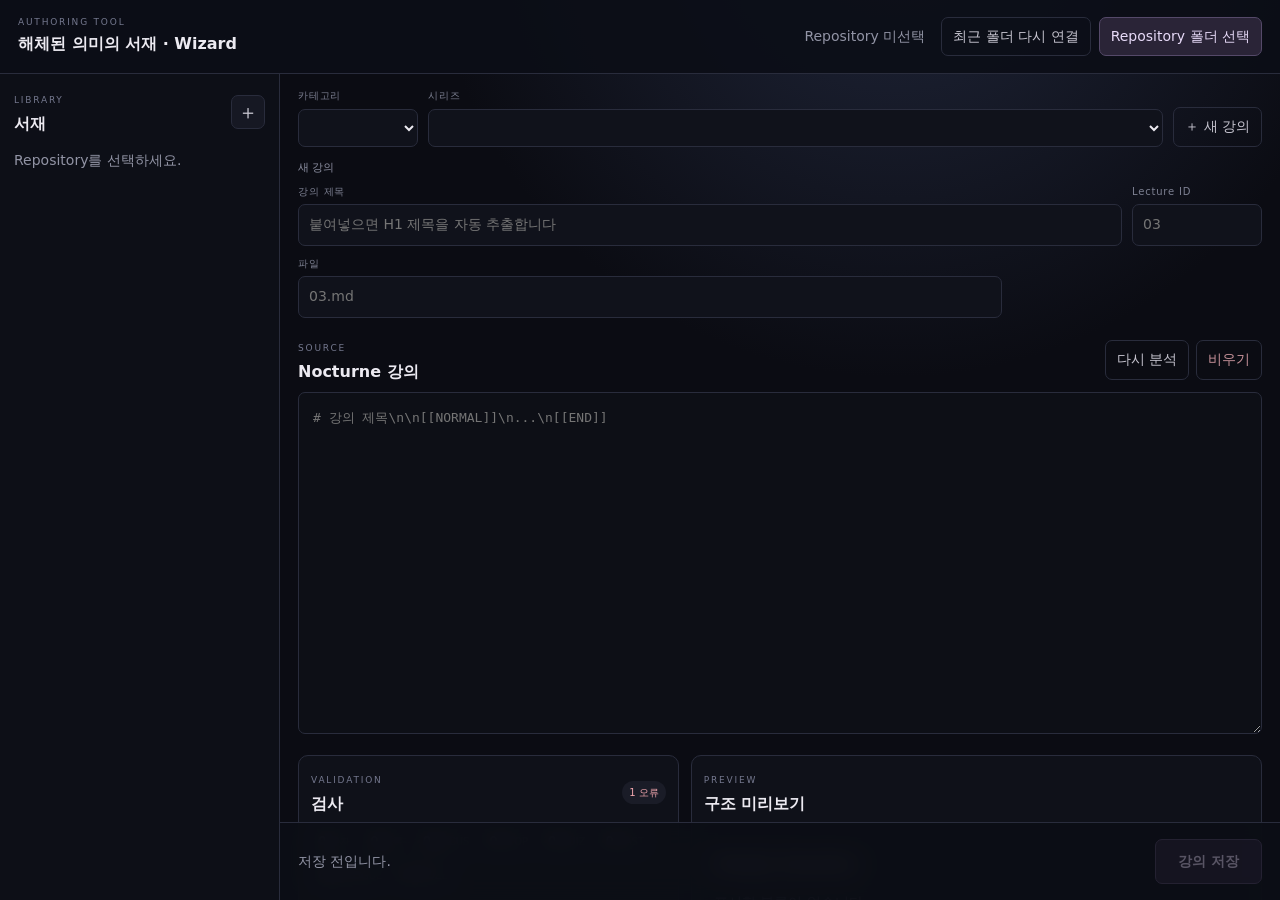
==== tools/wizard/index.html @ 22ca167f "big redesign" ====
<!doctype html>
<html lang="ko">
<head>
  <meta charset="utf-8">
  <meta name="viewport" content="width=device-width,initial-scale=1">
  <title>해체된 의미의 서재 · Authoring Wizard</title>
  <link rel="stylesheet" href="wizard.css">
</head>
<body>
  <header class="topbar">
    <div>
      <div class="eyebrow">AUTHORING TOOL</div>
      <h1>해체된 의미의 서재 · Wizard</h1>
    </div>
    <div class="repo-strip">
      <span id="repoState" class="repo-state">Repository 미선택</span>
      <button id="reconnectBtn" class="ghost">최근 폴더 다시 연결</button>
      <button id="chooseRepoBtn" class="primary">Repository 폴더 선택</button>
    </div>
  </header>

  <main class="workspace">
    <aside class="sidebar">
      <div class="side-head">
        <div><span class="eyebrow">LIBRARY</span><h2>서재</h2></div>
        <button id="newSeriesBtn" class="icon-btn" title="새 시리즈">＋</button>
      </div>
      <div id="libraryTree" class="library-tree"><p class="muted">Repository를 선택하세요.</p></div>
    </aside>

    <section class="editor">
      <div class="editor-toolbar">
        <div class="field compact"><label>카테고리</label><select id="categorySelect"></select></div>
        <div class="field series-field"><label>시리즈</label><select id="seriesSelect"></select></div>
        <button id="newLectureBtn" class="ghost">＋ 새 강의</button>
      </div>

      <div id="modeBanner" class="mode-banner">새 강의</div>

      <div class="meta-grid">
        <div class="field wide"><label>강의 제목</label><input id="lectureTitle" placeholder="붙여넣으면 H1 제목을 자동 추출합니다"></div>
        <div class="field"><label>Lecture ID</label><input id="lectureId" placeholder="03"></div>
        <div class="field"><label>파일</label><input id="lectureFile" placeholder="03.md"></div>
      </div>

      <div class="paste-head">
        <div><span class="eyebrow">SOURCE</span><h2>Nocturne 강의</h2></div>
        <div class="source-actions"><button id="analyzeBtn" class="ghost">다시 분석</button><button id="clearBtn" class="ghost danger">비우기</button></div>
      </div>
      <textarea id="sourceInput" spellcheck="false" placeholder="# 강의 제목\n\n[[NORMAL]]\n...\n[[END]]"></textarea>

      <section id="speakerPanel" class="speaker-panel hidden">
        <div class="section-head"><div><span class="eyebrow">DIALOGUE</span><h2>화자 프로필</h2></div><span class="muted">시리즈 공통 metadata에 저장</span></div>
        <div id="speakerList" class="speaker-list"></div>
      </section>

      <div class="bottom-grid">
        <section class="validation-panel">
          <div class="section-head"><div><span class="eyebrow">VALIDATION</span><h2>검사</h2></div><span id="validationSummary" class="status-pill">대기</span></div>
          <div id="stats" class="stats"></div>
          <div id="issues" class="issues"><p class="muted">강의를 붙여넣으면 검사합니다.</p></div>
        </section>
        <section class="preview-panel">
          <div class="section-head"><div><span class="eyebrow">PREVIEW</span><h2>구조 미리보기</h2></div></div>
          <div id="preview" class="preview"><p class="muted">미리보기 없음</p></div>
        </section>
      </div>

      <footer class="savebar">
        <div id="saveMessage" class="save-message">저장 전입니다.</div>
        <button id="saveBtn" class="primary large" disabled>강의 저장</button>
      </footer>
    </section>
  </main>

  <dialog id="seriesDialog">
    <form method="dialog" id="seriesForm" class="dialog-form">
      <div class="section-head"><div><span class="eyebrow">NEW SERIES</span><h2>새 시리즈</h2></div><button value="cancel" class="icon-btn">×</button></div>
      <div class="field"><label>카테고리</label><select id="newSeriesCategory"></select></div>
      <div class="field"><label>Series ID</label><input id="newSeriesId" placeholder="topology-theology" required></div>
      <div class="field"><label>제목</label><input id="newSeriesTitle" required></div>
      <div class="field"><label>설명</label><textarea id="newSeriesDescription" rows="3"></textarea></div>
      <div class="field"><label>종류</label><select id="newSeriesKind"><option value="lecture">강의</option><option value="diary">유성 기록</option><option value="journal">궤도 문헌실</option></select></div>
      <div class="dialog-actions"><button value="cancel" class="ghost">취소</button><button id="createSeriesBtn" value="default" class="primary">생성</button></div>
    </form>
  </dialog>

  <script src="../../core.js"></script>
  <script src="repository.js"></script>
  <script src="validator.js"></script>
  <script src="preview.js"></script>
  <script src="wizard.js"></script>
</body>
</html>
---- tools/wizard/wizard.css ----
:root{color-scheme:dark;--bg:#0b0c13;--panel:#11131d;--panel2:#161824;--line:#292c3c;--text:#eceaf1;--muted:#9294a5;--accent:#b8a3d8;--good:#8fc7a8;--warn:#d7b979;--bad:#d98791}*{box-sizing:border-box}body{margin:0;background:radial-gradient(circle at 70% -10%,#20263a 0,transparent 35%),var(--bg);color:var(--text);font:14px/1.55 system-ui,-apple-system,BlinkMacSystemFont,"Noto Sans KR","Segoe UI",sans-serif}.topbar{height:74px;padding:12px 18px;border-bottom:1px solid var(--line);display:flex;align-items:center;justify-content:space-between;background:#0c0e16e8;position:sticky;top:0;z-index:5}.topbar h1,.side-head h2,.paste-head h2,.section-head h2{font-size:16px;margin:2px 0 0}.eyebrow{font-size:9px;letter-spacing:.2em;color:#74788e}.repo-strip{display:flex;gap:8px;align-items:center}.repo-state{color:var(--muted);margin-right:8px}.workspace{height:calc(100vh - 74px);display:grid;grid-template-columns:280px minmax(0,1fr)}.sidebar{border-right:1px solid var(--line);background:#0d0f17;padding:14px;overflow:auto}.side-head,.paste-head,.section-head{display:flex;align-items:center;justify-content:space-between;gap:12px}.library-tree{margin-top:14px}.tree-category{margin:4px 0 12px}.tree-category>button,.tree-series>button,.tree-lectures button{width:100%;border:0;background:none;color:inherit;text-align:left;cursor:pointer}.tree-category>button{display:flex;justify-content:space-between;padding:8px 6px;color:#c8c6d4;font-weight:700}.tree-category small{color:#65697c}.tree-series>button{padding:7px 10px;color:#a9a6b7}.tree-lectures{margin-left:10px;border-left:1px solid #242737}.tree-lectures button{display:grid;grid-template-columns:32px 1fr;gap:5px;padding:6px 8px;color:#777b8e;font-size:12px}.tree-lectures button:hover,.tree-series>button:hover,.tree-category>button:hover{color:#fff;background:#171925;border-radius:6px}.editor{padding:14px 18px 110px;overflow:auto}.editor-toolbar{display:flex;gap:10px;align-items:end}.field{display:flex;flex-direction:column;gap:5px;min-width:120px}.field.wide{grid-column:span 2}.field.series-field{flex:1}.field label{font-size:10px;letter-spacing:.08em;color:#7d8092}.field input,.field select,.field textarea,select,input,textarea{background:#10121b;border:1px solid var(--line);border-radius:7px;color:var(--text);padding:9px 10px;font:inherit;outline:none}.field input:focus,.field select:focus,textarea:focus{border-color:#605775;box-shadow:0 0 0 2px #5d4f7528}.mode-banner{margin:12px 0 8px;color:#8f92a4;font-size:11px}.mode-banner[data-mode=edit]{color:var(--warn)}.mode-banner[data-mode=saved]{color:var(--good)}.meta-grid{display:grid;grid-template-columns:minmax(0,1fr) 110px 130px;gap:10px}.paste-head{margin:18px 0 8px}.source-actions{display:flex;gap:7px}#sourceInput{width:100%;height:38vh;min-height:270px;resize:vertical;font:13px/1.7 ui-monospace,SFMono-Regular,Consolas,monospace;padding:14px;background:#0d0f16}.speaker-panel,.validation-panel,.preview-panel{margin-top:14px;border:1px solid var(--line);background:#0f1119;border-radius:10px;padding:12px}.hidden{display:none!important}.speaker-list{display:grid;gap:8px;margin-top:10px}.speaker-row{display:grid;grid-template-columns:48px minmax(180px,1fr) minmax(200px,1fr);gap:10px;align-items:end;background:#141620;border-radius:8px;padding:9px}.speaker-badge{width:40px;height:40px;border-radius:50%;display:grid;place-items:center;background:#292538;color:#d9c9f0;font-weight:700}.speaker-thumb{display:flex;gap:8px;align-items:center;color:#85899b;overflow:hidden}.speaker-thumb span{white-space:nowrap;overflow:hidden;text-overflow:ellipsis;flex:1}.bottom-grid{display:grid;grid-template-columns:minmax(360px,.8fr) minmax(420px,1.2fr);gap:12px}.stats{display:flex;flex-wrap:wrap;gap:6px;margin:10px 0}.stats span{display:flex;gap:4px;align-items:baseline;padding:5px 7px;border-radius:6px;background:#181a25;color:#787c8e;font-size:10px}.stats b{font-size:12px;color:#d5d2dc}.issues{display:grid;gap:5px;max-height:240px;overflow:auto}.issue{display:grid;grid-template-columns:68px 1fr;gap:8px;padding:7px 8px;border-radius:6px;background:#151721}.issue b{font-size:10px;letter-spacing:.08em}.issue.error b{color:var(--bad)}.issue.warning b{color:var(--warn)}.issue.ok b{color:var(--good)}.preview{height:300px;overflow:auto;padding:10px;background:#0b0d14;border-radius:7px;margin-top:8px}.preview h2{font-size:18px}.pv-block,.pv-interaction,.pv-dialogue{padding:9px 10px;margin:7px 0;border-left:2px solid #45495e;background:#11141d;border-radius:4px}.pv-block small,.pv-interaction small,.pv-dialogue small{display:block;color:#73778b;font-size:9px;letter-spacing:.12em;margin-bottom:5px}.pv-focus{border-color:#9c83c6;background:#171422}.pv-stop{border-color:#7380b0;background:#121621}.pv-fast{opacity:.75}.pv-side{border-style:dashed}.pv-interaction{border-color:#74648e}.pv-dialogue{border-color:#55788d}.pv-dialogue div{padding:3px 0}.pv-cloze{padding:1px 5px;background:#2b2834;color:#aca8b6;border-radius:4px}.savebar{position:fixed;left:280px;right:0;bottom:0;height:78px;background:#0c0e16ee;backdrop-filter:blur(12px);border-top:1px solid var(--line);display:flex;align-items:center;justify-content:space-between;padding:12px 18px;z-index:4}.save-message{color:var(--muted)}.save-message[data-tone=error]{color:var(--bad)}.save-message[data-tone=ok]{color:var(--good)}button{border:1px solid var(--line);background:#161823;color:#c6c4cf;border-radius:7px;padding:8px 11px;cursor:pointer;font:inherit}button:hover{border-color:#4a4d61;color:#fff}.primary{background:#2a2437;border-color:#554969;color:#e7daf8}.primary.large{padding:11px 22px;font-weight:700}.primary:disabled{opacity:.35;cursor:not-allowed}.ghost{background:transparent}.danger{color:#c9939b}.icon-btn{width:34px;height:34px;padding:0;display:grid;place-items:center;font-size:20px}.status-pill{font-size:10px;padding:4px 7px;background:#1a1c27;border-radius:999px;color:#a4a6b4}.status-pill[data-tone=error]{color:#f0a5ad}.status-pill[data-tone=warning]{color:#e0c888}.status-pill[data-tone=ok]{color:#9ed4b3}.muted,.empty{color:var(--muted)}dialog{border:1px solid #343748;background:#10121a;color:var(--text);border-radius:12px;padding:0;width:min(520px,90vw);box-shadow:0 24px 80px #0008}dialog::backdrop{background:#05060bbd;backdrop-filter:blur(3px)}.dialog-form{padding:16px;display:grid;gap:12px}.dialog-actions{display:flex;justify-content:flex-end;gap:8px;margin-top:5px}@media(max-width:900px){.workspace{grid-template-columns:1fr;height:auto}.sidebar{display:none}.editor{overflow:visible}.bottom-grid{grid-template-columns:1fr}.savebar{left:0}.meta-grid{grid-template-columns:1fr}.field.wide{grid-column:auto}.topbar{height:auto;align-items:flex-start;gap:10px;flex-direction:column}.workspace{min-height:calc(100vh - 100px)}.repo-strip{flex-wrap:wrap}}
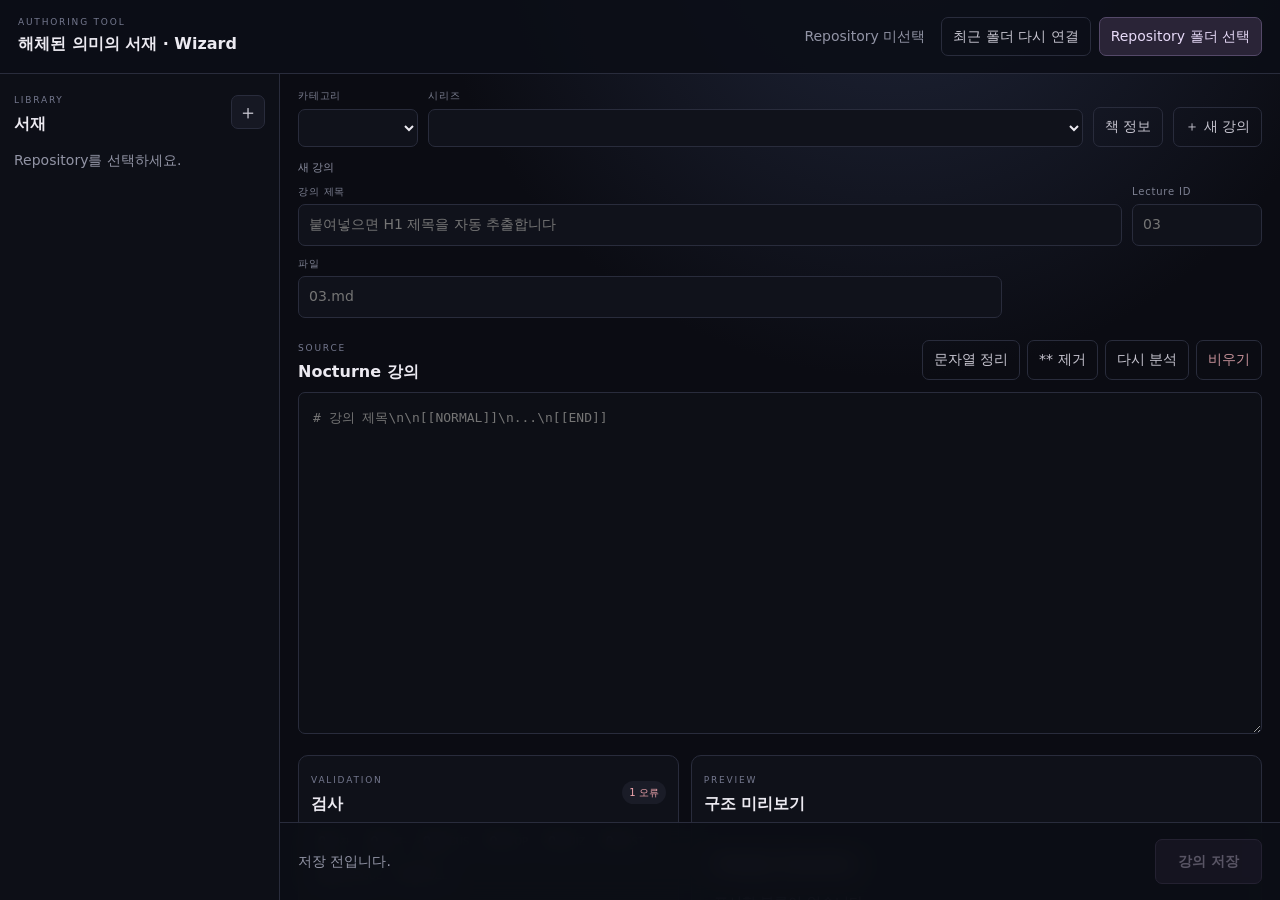
==== commit 228b0475: "Final polish" ====
--- a/tools/wizard/index.html
+++ b/tools/wizard/index.html
@@ -32,7 +32,7 @@
       <div class="editor-toolbar">
         <div class="field compact"><label>카테고리</label><select id="categorySelect"></select></div>
         <div class="field series-field"><label>시리즈</label><select id="seriesSelect"></select></div>
-        <button id="newLectureBtn" class="ghost">＋ 새 강의</button>
+        <button id="editSeriesBtn" class="ghost">책 정보</button><button id="newLectureBtn" class="ghost">＋ 새 강의</button>
       </div>
 
       <div id="modeBanner" class="mode-banner">새 강의</div>
@@ -45,7 +45,7 @@
 
       <div class="paste-head">
         <div><span class="eyebrow">SOURCE</span><h2>Nocturne 강의</h2></div>
-        <div class="source-actions"><button id="analyzeBtn" class="ghost">다시 분석</button><button id="clearBtn" class="ghost danger">비우기</button></div>
+        <div class="source-actions"><button id="replaceToolBtn" class="ghost">문자열 정리</button><button id="stripBoldBtn" class="ghost">** 제거</button><button id="analyzeBtn" class="ghost">다시 분석</button><button id="clearBtn" class="ghost danger">비우기</button></div>
       </div>
       <textarea id="sourceInput" spellcheck="false" placeholder="# 강의 제목\n\n[[NORMAL]]\n...\n[[END]]"></textarea>
 
@@ -85,10 +85,35 @@
     </form>
   </dialog>
 
-  <script src="../../core.js"></script>
+
+  <dialog id="seriesEditDialog">
+    <form method="dialog" id="seriesEditForm" class="dialog-form">
+      <div class="section-head"><div><span class="eyebrow">BOOK METADATA</span><h2>책 정보</h2></div><button value="cancel" class="icon-btn">×</button></div>
+      <div class="field"><label>제목</label><input id="editSeriesTitle" required></div>
+      <div class="field"><label>짧은 설명</label><textarea id="editSeriesDescription" rows="3"></textarea></div>
+      <div class="field"><label>프롤로그 <span id="prologueCount" class="muted">0 / 500</span></label><textarea id="editSeriesPrologue" rows="7" maxlength="500" placeholder="선택 사항 · 500자 이하"></textarea></div>
+      <div class="cover-editor">
+        <div id="coverPreview" class="cover-preview"><span>표지 없음</span></div>
+        <div class="cover-actions"><div id="coverPath" class="muted">이미지 없음 · 제목형 표지를 사용합니다.</div><button id="pickCoverBtn" type="button" class="ghost">표지 이미지 선택</button><button id="clearCoverBtn" type="button" class="ghost danger">표지 제거</button></div>
+      </div>
+      <div class="dialog-actions"><button value="cancel" class="ghost">취소</button><button id="saveSeriesMetaBtn" value="default" class="primary">책 정보 저장</button></div>
+    </form>
+  </dialog>
+
+  <script src="../../web/core.js"></script>
   <script src="repository.js"></script>
   <script src="validator.js"></script>
   <script src="preview.js"></script>
   <script src="wizard.js"></script>
+
+  <dialog id="replaceDialog">
+    <form method="dialog" class="dialog-form" id="replaceForm">
+      <div><span class="eyebrow">TEXT CLEANUP</span><h2>문자열 일괄 바꾸기</h2></div>
+      <label class="field"><span>찾을 문자열</span><input id="replaceFind" autocomplete="off" placeholder="예: **"></label>
+      <label class="field"><span>바꿀 문자열</span><input id="replaceWith" autocomplete="off" placeholder="비워두면 삭제"></label>
+      <div id="replaceCount" class="muted">0개 발견</div>
+      <div class="dialog-actions"><button value="cancel" class="ghost">취소</button><button id="replaceAllBtn" type="button" class="primary">모두 바꾸기</button></div>
+    </form>
+  </dialog>
 </body>
 </html>
--- a/tools/wizard/wizard.css
+++ b/tools/wizard/wizard.css
@@ -1 +1,3 @@
 :root{color-scheme:dark;--bg:#0b0c13;--panel:#11131d;--panel2:#161824;--line:#292c3c;--text:#eceaf1;--muted:#9294a5;--accent:#b8a3d8;--good:#8fc7a8;--warn:#d7b979;--bad:#d98791}*{box-sizing:border-box}body{margin:0;background:radial-gradient(circle at 70% -10%,#20263a 0,transparent 35%),var(--bg);color:var(--text);font:14px/1.55 system-ui,-apple-system,BlinkMacSystemFont,"Noto Sans KR","Segoe UI",sans-serif}.topbar{height:74px;padding:12px 18px;border-bottom:1px solid var(--line);display:flex;align-items:center;justify-content:space-between;background:#0c0e16e8;position:sticky;top:0;z-index:5}.topbar h1,.side-head h2,.paste-head h2,.section-head h2{font-size:16px;margin:2px 0 0}.eyebrow{font-size:9px;letter-spacing:.2em;color:#74788e}.repo-strip{display:flex;gap:8px;align-items:center}.repo-state{color:var(--muted);margin-right:8px}.workspace{height:calc(100vh - 74px);display:grid;grid-template-columns:280px minmax(0,1fr)}.sidebar{border-right:1px solid var(--line);background:#0d0f17;padding:14px;overflow:auto}.side-head,.paste-head,.section-head{display:flex;align-items:center;justify-content:space-between;gap:12px}.library-tree{margin-top:14px}.tree-category{margin:4px 0 12px}.tree-category>button,.tree-series>button,.tree-lectures button{width:100%;border:0;background:none;color:inherit;text-align:left;cursor:pointer}.tree-category>button{display:flex;justify-content:space-between;padding:8px 6px;color:#c8c6d4;font-weight:700}.tree-category small{color:#65697c}.tree-series>button{padding:7px 10px;color:#a9a6b7}.tree-lectures{margin-left:10px;border-left:1px solid #242737}.tree-lectures button{display:grid;grid-template-columns:32px 1fr;gap:5px;padding:6px 8px;color:#777b8e;font-size:12px}.tree-lectures button:hover,.tree-series>button:hover,.tree-category>button:hover{color:#fff;background:#171925;border-radius:6px}.editor{padding:14px 18px 110px;overflow:auto}.editor-toolbar{display:flex;gap:10px;align-items:end}.field{display:flex;flex-direction:column;gap:5px;min-width:120px}.field.wide{grid-column:span 2}.field.series-field{flex:1}.field label{font-size:10px;letter-spacing:.08em;color:#7d8092}.field input,.field select,.field textarea,select,input,textarea{background:#10121b;border:1px solid var(--line);border-radius:7px;color:var(--text);padding:9px 10px;font:inherit;outline:none}.field input:focus,.field select:focus,textarea:focus{border-color:#605775;box-shadow:0 0 0 2px #5d4f7528}.mode-banner{margin:12px 0 8px;color:#8f92a4;font-size:11px}.mode-banner[data-mode=edit]{color:var(--warn)}.mode-banner[data-mode=saved]{color:var(--good)}.meta-grid{display:grid;grid-template-columns:minmax(0,1fr) 110px 130px;gap:10px}.paste-head{margin:18px 0 8px}.source-actions{display:flex;gap:7px}#sourceInput{width:100%;height:38vh;min-height:270px;resize:vertical;font:13px/1.7 ui-monospace,SFMono-Regular,Consolas,monospace;padding:14px;background:#0d0f16}.speaker-panel,.validation-panel,.preview-panel{margin-top:14px;border:1px solid var(--line);background:#0f1119;border-radius:10px;padding:12px}.hidden{display:none!important}.speaker-list{display:grid;gap:8px;margin-top:10px}.speaker-row{display:grid;grid-template-columns:48px minmax(180px,1fr) minmax(200px,1fr);gap:10px;align-items:end;background:#141620;border-radius:8px;padding:9px}.speaker-badge{width:40px;height:40px;border-radius:50%;display:grid;place-items:center;background:#292538;color:#d9c9f0;font-weight:700}.speaker-thumb{display:flex;gap:8px;align-items:center;color:#85899b;overflow:hidden}.speaker-thumb span{white-space:nowrap;overflow:hidden;text-overflow:ellipsis;flex:1}.bottom-grid{display:grid;grid-template-columns:minmax(360px,.8fr) minmax(420px,1.2fr);gap:12px}.stats{display:flex;flex-wrap:wrap;gap:6px;margin:10px 0}.stats span{display:flex;gap:4px;align-items:baseline;padding:5px 7px;border-radius:6px;background:#181a25;color:#787c8e;font-size:10px}.stats b{font-size:12px;color:#d5d2dc}.issues{display:grid;gap:5px;max-height:240px;overflow:auto}.issue{display:grid;grid-template-columns:68px 1fr;gap:8px;padding:7px 8px;border-radius:6px;background:#151721}.issue b{font-size:10px;letter-spacing:.08em}.issue.error b{color:var(--bad)}.issue.warning b{color:var(--warn)}.issue.ok b{color:var(--good)}.preview{height:300px;overflow:auto;padding:10px;background:#0b0d14;border-radius:7px;margin-top:8px}.preview h2{font-size:18px}.pv-block,.pv-interaction,.pv-dialogue{padding:9px 10px;margin:7px 0;border-left:2px solid #45495e;background:#11141d;border-radius:4px}.pv-block small,.pv-interaction small,.pv-dialogue small{display:block;color:#73778b;font-size:9px;letter-spacing:.12em;margin-bottom:5px}.pv-focus{border-color:#9c83c6;background:#171422}.pv-stop{border-color:#7380b0;background:#121621}.pv-fast{opacity:.75}.pv-side{border-style:dashed}.pv-interaction{border-color:#74648e}.pv-dialogue{border-color:#55788d}.pv-dialogue div{padding:3px 0}.pv-cloze{padding:1px 5px;background:#2b2834;color:#aca8b6;border-radius:4px}.savebar{position:fixed;left:280px;right:0;bottom:0;height:78px;background:#0c0e16ee;backdrop-filter:blur(12px);border-top:1px solid var(--line);display:flex;align-items:center;justify-content:space-between;padding:12px 18px;z-index:4}.save-message{color:var(--muted)}.save-message[data-tone=error]{color:var(--bad)}.save-message[data-tone=ok]{color:var(--good)}button{border:1px solid var(--line);background:#161823;color:#c6c4cf;border-radius:7px;padding:8px 11px;cursor:pointer;font:inherit}button:hover{border-color:#4a4d61;color:#fff}.primary{background:#2a2437;border-color:#554969;color:#e7daf8}.primary.large{padding:11px 22px;font-weight:700}.primary:disabled{opacity:.35;cursor:not-allowed}.ghost{background:transparent}.danger{color:#c9939b}.icon-btn{width:34px;height:34px;padding:0;display:grid;place-items:center;font-size:20px}.status-pill{font-size:10px;padding:4px 7px;background:#1a1c27;border-radius:999px;color:#a4a6b4}.status-pill[data-tone=error]{color:#f0a5ad}.status-pill[data-tone=warning]{color:#e0c888}.status-pill[data-tone=ok]{color:#9ed4b3}.muted,.empty{color:var(--muted)}dialog{border:1px solid #343748;background:#10121a;color:var(--text);border-radius:12px;padding:0;width:min(520px,90vw);box-shadow:0 24px 80px #0008}dialog::backdrop{background:#05060bbd;backdrop-filter:blur(3px)}.dialog-form{padding:16px;display:grid;gap:12px}.dialog-actions{display:flex;justify-content:flex-end;gap:8px;margin-top:5px}@media(max-width:900px){.workspace{grid-template-columns:1fr;height:auto}.sidebar{display:none}.editor{overflow:visible}.bottom-grid{grid-template-columns:1fr}.savebar{left:0}.meta-grid{grid-template-columns:1fr}.field.wide{grid-column:auto}.topbar{height:auto;align-items:flex-start;gap:10px;flex-direction:column}.workspace{min-height:calc(100vh - 100px)}.repo-strip{flex-wrap:wrap}}
+\n.cover-editor{display:grid;grid-template-columns:110px 1fr;gap:14px;align-items:center}.cover-preview{width:110px;aspect-ratio:2/3;border:1px solid var(--line);border-radius:6px;overflow:hidden;background:linear-gradient(155deg,#202638,#10131d);display:grid;place-items:center}.cover-preview img{width:100%;height:100%;object-fit:cover}.cover-existing{height:100%;padding:10px;display:flex;flex-direction:column;justify-content:space-between}.cover-existing strong{font-size:12px;line-height:1.3}.cover-existing small{font-size:8px;color:var(--muted);word-break:break-all}.cover-actions{display:grid;gap:8px;justify-items:start}.cover-actions button{min-width:140px}\n
+.source-actions{flex-wrap:wrap;justify-content:flex-end}.tree-category>.tree-toggle{display:grid;grid-template-columns:18px 1fr auto;align-items:center;gap:4px}.tree-chevron{color:#676b80;font-size:11px}.tree-series>button{display:grid;grid-template-columns:18px 1fr;align-items:center;gap:2px}.tree-category:not(.open){margin-bottom:4px}#replaceDialog .field span{font-size:11px;color:var(--muted)}
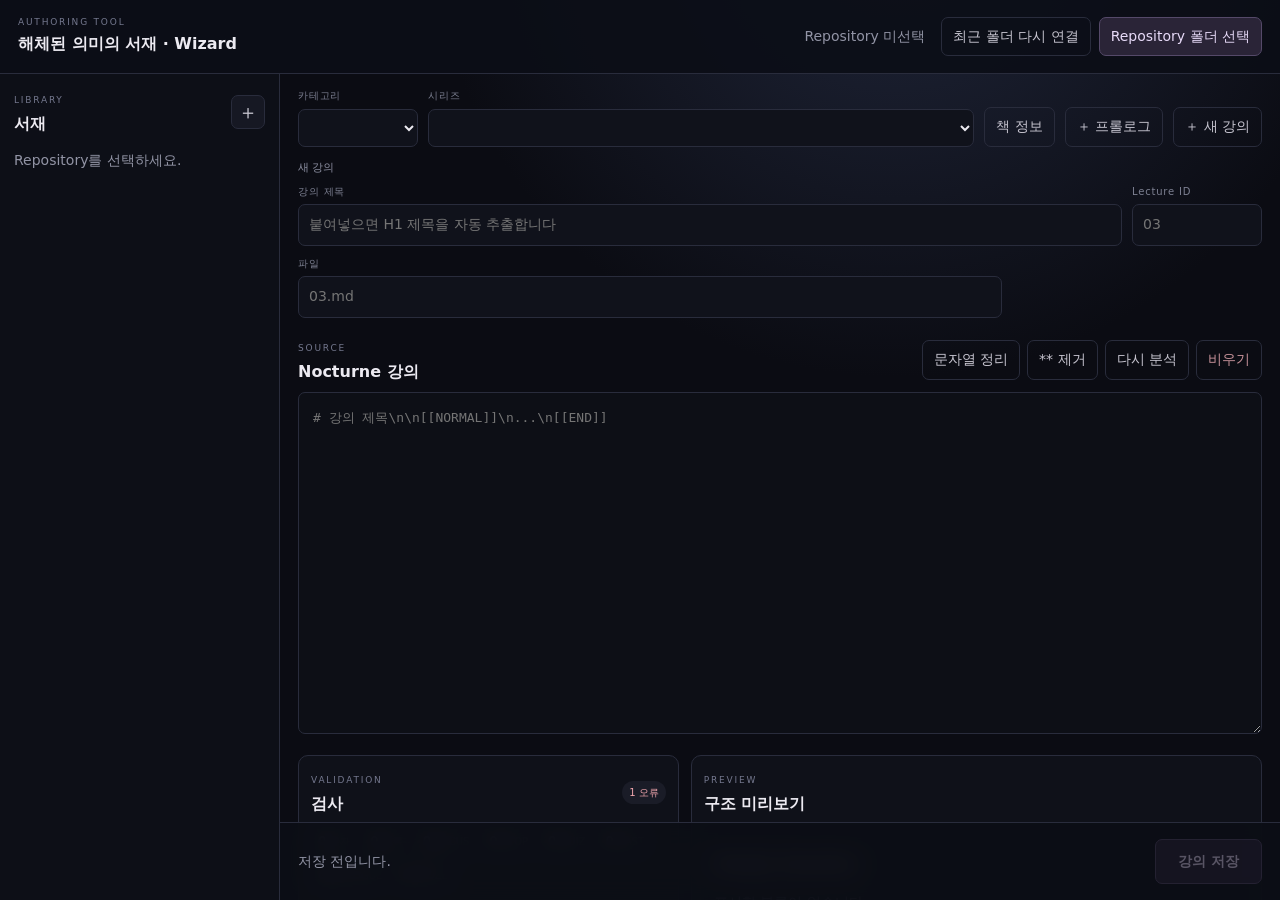
==== commit ffb23826: "new add" ====
--- a/tools/wizard/index.html
+++ b/tools/wizard/index.html
@@ -32,7 +32,7 @@
       <div class="editor-toolbar">
         <div class="field compact"><label>카테고리</label><select id="categorySelect"></select></div>
         <div class="field series-field"><label>시리즈</label><select id="seriesSelect"></select></div>
-        <button id="editSeriesBtn" class="ghost">책 정보</button><button id="newLectureBtn" class="ghost">＋ 새 강의</button>
+        <button id="editSeriesBtn" class="ghost">책 정보</button><button id="newPrologueBtn" class="ghost">＋ 프롤로그</button><button id="newLectureBtn" class="ghost">＋ 새 강의</button>
       </div>
 
       <div id="modeBanner" class="mode-banner">새 강의</div>
--- a/tools/wizard/wizard.css
+++ b/tools/wizard/wizard.css
@@ -1,3 +1,6 @@
 :root{color-scheme:dark;--bg:#0b0c13;--panel:#11131d;--panel2:#161824;--line:#292c3c;--text:#eceaf1;--muted:#9294a5;--accent:#b8a3d8;--good:#8fc7a8;--warn:#d7b979;--bad:#d98791}*{box-sizing:border-box}body{margin:0;background:radial-gradient(circle at 70% -10%,#20263a 0,transparent 35%),var(--bg);color:var(--text);font:14px/1.55 system-ui,-apple-system,BlinkMacSystemFont,"Noto Sans KR","Segoe UI",sans-serif}.topbar{height:74px;padding:12px 18px;border-bottom:1px solid var(--line);display:flex;align-items:center;justify-content:space-between;background:#0c0e16e8;position:sticky;top:0;z-index:5}.topbar h1,.side-head h2,.paste-head h2,.section-head h2{font-size:16px;margin:2px 0 0}.eyebrow{font-size:9px;letter-spacing:.2em;color:#74788e}.repo-strip{display:flex;gap:8px;align-items:center}.repo-state{color:var(--muted);margin-right:8px}.workspace{height:calc(100vh - 74px);display:grid;grid-template-columns:280px minmax(0,1fr)}.sidebar{border-right:1px solid var(--line);background:#0d0f17;padding:14px;overflow:auto}.side-head,.paste-head,.section-head{display:flex;align-items:center;justify-content:space-between;gap:12px}.library-tree{margin-top:14px}.tree-category{margin:4px 0 12px}.tree-category>button,.tree-series>button,.tree-lectures button{width:100%;border:0;background:none;color:inherit;text-align:left;cursor:pointer}.tree-category>button{display:flex;justify-content:space-between;padding:8px 6px;color:#c8c6d4;font-weight:700}.tree-category small{color:#65697c}.tree-series>button{padding:7px 10px;color:#a9a6b7}.tree-lectures{margin-left:10px;border-left:1px solid #242737}.tree-lectures button{display:grid;grid-template-columns:32px 1fr;gap:5px;padding:6px 8px;color:#777b8e;font-size:12px}.tree-lectures button:hover,.tree-series>button:hover,.tree-category>button:hover{color:#fff;background:#171925;border-radius:6px}.editor{padding:14px 18px 110px;overflow:auto}.editor-toolbar{display:flex;gap:10px;align-items:end}.field{display:flex;flex-direction:column;gap:5px;min-width:120px}.field.wide{grid-column:span 2}.field.series-field{flex:1}.field label{font-size:10px;letter-spacing:.08em;color:#7d8092}.field input,.field select,.field textarea,select,input,textarea{background:#10121b;border:1px solid var(--line);border-radius:7px;color:var(--text);padding:9px 10px;font:inherit;outline:none}.field input:focus,.field select:focus,textarea:focus{border-color:#605775;box-shadow:0 0 0 2px #5d4f7528}.mode-banner{margin:12px 0 8px;color:#8f92a4;font-size:11px}.mode-banner[data-mode=edit]{color:var(--warn)}.mode-banner[data-mode=saved]{color:var(--good)}.meta-grid{display:grid;grid-template-columns:minmax(0,1fr) 110px 130px;gap:10px}.paste-head{margin:18px 0 8px}.source-actions{display:flex;gap:7px}#sourceInput{width:100%;height:38vh;min-height:270px;resize:vertical;font:13px/1.7 ui-monospace,SFMono-Regular,Consolas,monospace;padding:14px;background:#0d0f16}.speaker-panel,.validation-panel,.preview-panel{margin-top:14px;border:1px solid var(--line);background:#0f1119;border-radius:10px;padding:12px}.hidden{display:none!important}.speaker-list{display:grid;gap:8px;margin-top:10px}.speaker-row{display:grid;grid-template-columns:48px minmax(180px,1fr) minmax(200px,1fr);gap:10px;align-items:end;background:#141620;border-radius:8px;padding:9px}.speaker-badge{width:40px;height:40px;border-radius:50%;display:grid;place-items:center;background:#292538;color:#d9c9f0;font-weight:700}.speaker-thumb{display:flex;gap:8px;align-items:center;color:#85899b;overflow:hidden}.speaker-thumb span{white-space:nowrap;overflow:hidden;text-overflow:ellipsis;flex:1}.bottom-grid{display:grid;grid-template-columns:minmax(360px,.8fr) minmax(420px,1.2fr);gap:12px}.stats{display:flex;flex-wrap:wrap;gap:6px;margin:10px 0}.stats span{display:flex;gap:4px;align-items:baseline;padding:5px 7px;border-radius:6px;background:#181a25;color:#787c8e;font-size:10px}.stats b{font-size:12px;color:#d5d2dc}.issues{display:grid;gap:5px;max-height:240px;overflow:auto}.issue{display:grid;grid-template-columns:68px 1fr;gap:8px;padding:7px 8px;border-radius:6px;background:#151721}.issue b{font-size:10px;letter-spacing:.08em}.issue.error b{color:var(--bad)}.issue.warning b{color:var(--warn)}.issue.ok b{color:var(--good)}.preview{height:300px;overflow:auto;padding:10px;background:#0b0d14;border-radius:7px;margin-top:8px}.preview h2{font-size:18px}.pv-block,.pv-interaction,.pv-dialogue{padding:9px 10px;margin:7px 0;border-left:2px solid #45495e;background:#11141d;border-radius:4px}.pv-block small,.pv-interaction small,.pv-dialogue small{display:block;color:#73778b;font-size:9px;letter-spacing:.12em;margin-bottom:5px}.pv-focus{border-color:#9c83c6;background:#171422}.pv-stop{border-color:#7380b0;background:#121621}.pv-fast{opacity:.75}.pv-side{border-style:dashed}.pv-interaction{border-color:#74648e}.pv-dialogue{border-color:#55788d}.pv-dialogue div{padding:3px 0}.pv-cloze{padding:1px 5px;background:#2b2834;color:#aca8b6;border-radius:4px}.savebar{position:fixed;left:280px;right:0;bottom:0;height:78px;background:#0c0e16ee;backdrop-filter:blur(12px);border-top:1px solid var(--line);display:flex;align-items:center;justify-content:space-between;padding:12px 18px;z-index:4}.save-message{color:var(--muted)}.save-message[data-tone=error]{color:var(--bad)}.save-message[data-tone=ok]{color:var(--good)}button{border:1px solid var(--line);background:#161823;color:#c6c4cf;border-radius:7px;padding:8px 11px;cursor:pointer;font:inherit}button:hover{border-color:#4a4d61;color:#fff}.primary{background:#2a2437;border-color:#554969;color:#e7daf8}.primary.large{padding:11px 22px;font-weight:700}.primary:disabled{opacity:.35;cursor:not-allowed}.ghost{background:transparent}.danger{color:#c9939b}.icon-btn{width:34px;height:34px;padding:0;display:grid;place-items:center;font-size:20px}.status-pill{font-size:10px;padding:4px 7px;background:#1a1c27;border-radius:999px;color:#a4a6b4}.status-pill[data-tone=error]{color:#f0a5ad}.status-pill[data-tone=warning]{color:#e0c888}.status-pill[data-tone=ok]{color:#9ed4b3}.muted,.empty{color:var(--muted)}dialog{border:1px solid #343748;background:#10121a;color:var(--text);border-radius:12px;padding:0;width:min(520px,90vw);box-shadow:0 24px 80px #0008}dialog::backdrop{background:#05060bbd;backdrop-filter:blur(3px)}.dialog-form{padding:16px;display:grid;gap:12px}.dialog-actions{display:flex;justify-content:flex-end;gap:8px;margin-top:5px}@media(max-width:900px){.workspace{grid-template-columns:1fr;height:auto}.sidebar{display:none}.editor{overflow:visible}.bottom-grid{grid-template-columns:1fr}.savebar{left:0}.meta-grid{grid-template-columns:1fr}.field.wide{grid-column:auto}.topbar{height:auto;align-items:flex-start;gap:10px;flex-direction:column}.workspace{min-height:calc(100vh - 100px)}.repo-strip{flex-wrap:wrap}}
 \n.cover-editor{display:grid;grid-template-columns:110px 1fr;gap:14px;align-items:center}.cover-preview{width:110px;aspect-ratio:2/3;border:1px solid var(--line);border-radius:6px;overflow:hidden;background:linear-gradient(155deg,#202638,#10131d);display:grid;place-items:center}.cover-preview img{width:100%;height:100%;object-fit:cover}.cover-existing{height:100%;padding:10px;display:flex;flex-direction:column;justify-content:space-between}.cover-existing strong{font-size:12px;line-height:1.3}.cover-existing small{font-size:8px;color:var(--muted);word-break:break-all}.cover-actions{display:grid;gap:8px;justify-items:start}.cover-actions button{min-width:140px}\n
 .source-actions{flex-wrap:wrap;justify-content:flex-end}.tree-category>.tree-toggle{display:grid;grid-template-columns:18px 1fr auto;align-items:center;gap:4px}.tree-chevron{color:#676b80;font-size:11px}.tree-series>button{display:grid;grid-template-columns:18px 1fr;align-items:center;gap:2px}.tree-category:not(.open){margin-bottom:4px}#replaceDialog .field span{font-size:11px;color:var(--muted)}
+
+/* v0.16 dialogue placement */
+.speaker-side-field{min-width:110px}.speaker-side-field select{width:100%}
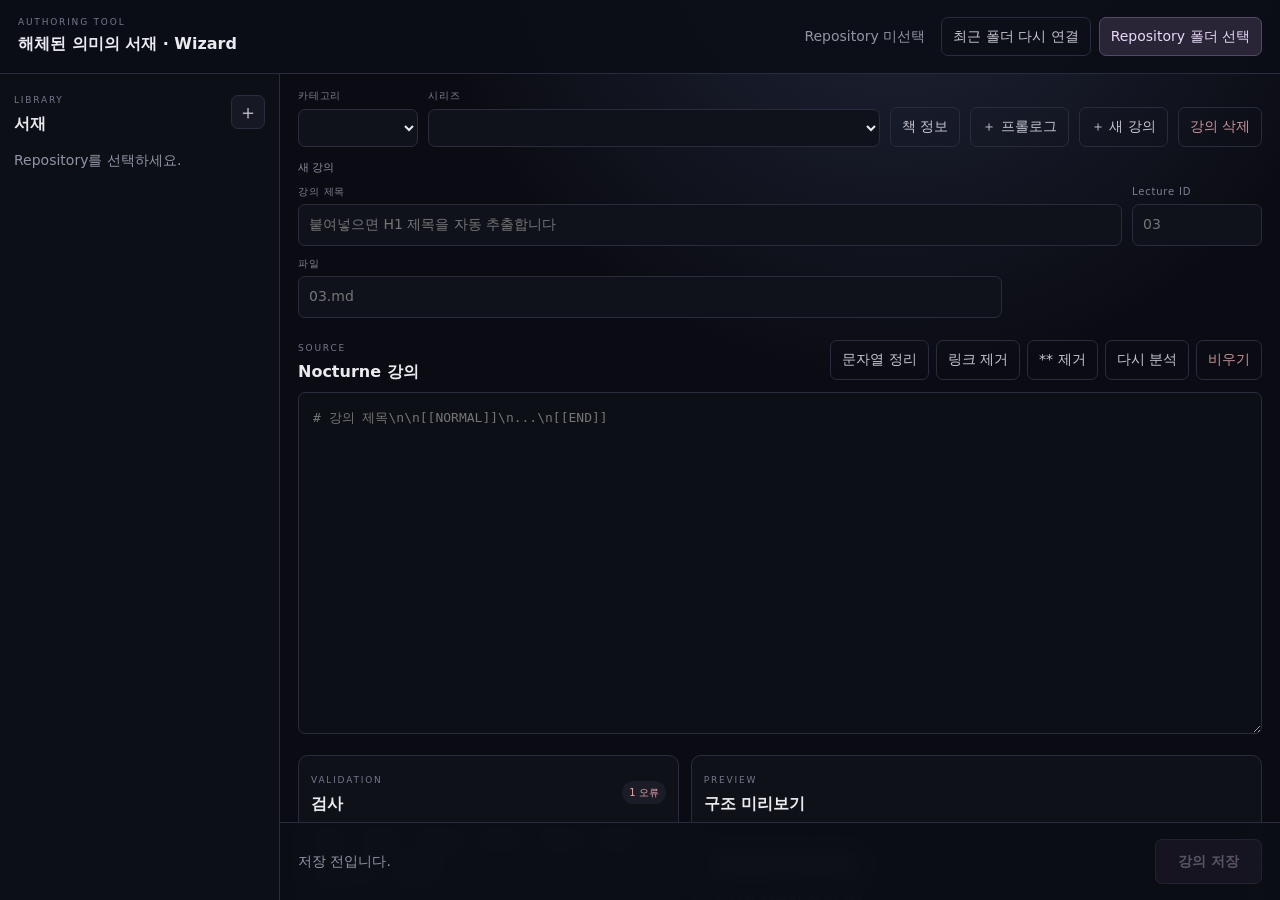
==== commit ce27fa64: "REMODELING" ====
--- a/tools/wizard/index.html
+++ b/tools/wizard/index.html
@@ -32,7 +32,7 @@
       <div class="editor-toolbar">
         <div class="field compact"><label>카테고리</label><select id="categorySelect"></select></div>
         <div class="field series-field"><label>시리즈</label><select id="seriesSelect"></select></div>
-        <button id="editSeriesBtn" class="ghost">책 정보</button><button id="newPrologueBtn" class="ghost">＋ 프롤로그</button><button id="newLectureBtn" class="ghost">＋ 새 강의</button>
+        <button id="editSeriesBtn" class="ghost">책 정보</button><button id="newPrologueBtn" class="ghost">＋ 프롤로그</button><button id="newLectureBtn" class="ghost">＋ 새 강의</button><button id="deleteLectureBtn" class="ghost danger" disabled>강의 삭제</button>
       </div>
 
       <div id="modeBanner" class="mode-banner">새 강의</div>
@@ -45,7 +45,7 @@
 
       <div class="paste-head">
         <div><span class="eyebrow">SOURCE</span><h2>Nocturne 강의</h2></div>
-        <div class="source-actions"><button id="replaceToolBtn" class="ghost">문자열 정리</button><button id="stripBoldBtn" class="ghost">** 제거</button><button id="analyzeBtn" class="ghost">다시 분석</button><button id="clearBtn" class="ghost danger">비우기</button></div>
+        <div class="source-actions"><button id="replaceToolBtn" class="ghost">문자열 정리</button><button id="stripLinksBtn" class="ghost">링크 제거</button><button id="stripBoldBtn" class="ghost">** 제거</button><button id="analyzeBtn" class="ghost">다시 분석</button><button id="clearBtn" class="ghost danger">비우기</button></div>
       </div>
       <textarea id="sourceInput" spellcheck="false" placeholder="# 강의 제목\n\n[[NORMAL]]\n...\n[[END]]"></textarea>
 
@@ -76,7 +76,7 @@
   <dialog id="seriesDialog">
     <form method="dialog" id="seriesForm" class="dialog-form">
       <div class="section-head"><div><span class="eyebrow">NEW SERIES</span><h2>새 시리즈</h2></div><button value="cancel" class="icon-btn">×</button></div>
-      <div class="field"><label>카테고리</label><select id="newSeriesCategory"></select></div>
+      <div class="field" id="newSeriesCategoryField"><label>카테고리</label><select id="newSeriesCategory"></select><small class="field-help">강의 시리즈에만 사용됩니다.</small></div>
       <div class="field"><label>Series ID</label><input id="newSeriesId" placeholder="topology-theology" required></div>
       <div class="field"><label>제목</label><input id="newSeriesTitle" required></div>
       <div class="field"><label>설명</label><textarea id="newSeriesDescription" rows="3"></textarea></div>
--- a/tools/wizard/wizard.css
+++ b/tools/wizard/wizard.css
@@ -1,6 +1,8 @@
-:root{color-scheme:dark;--bg:#0b0c13;--panel:#11131d;--panel2:#161824;--line:#292c3c;--text:#eceaf1;--muted:#9294a5;--accent:#b8a3d8;--good:#8fc7a8;--warn:#d7b979;--bad:#d98791}*{box-sizing:border-box}body{margin:0;background:radial-gradient(circle at 70% -10%,#20263a 0,transparent 35%),var(--bg);color:var(--text);font:14px/1.55 system-ui,-apple-system,BlinkMacSystemFont,"Noto Sans KR","Segoe UI",sans-serif}.topbar{height:74px;padding:12px 18px;border-bottom:1px solid var(--line);display:flex;align-items:center;justify-content:space-between;background:#0c0e16e8;position:sticky;top:0;z-index:5}.topbar h1,.side-head h2,.paste-head h2,.section-head h2{font-size:16px;margin:2px 0 0}.eyebrow{font-size:9px;letter-spacing:.2em;color:#74788e}.repo-strip{display:flex;gap:8px;align-items:center}.repo-state{color:var(--muted);margin-right:8px}.workspace{height:calc(100vh - 74px);display:grid;grid-template-columns:280px minmax(0,1fr)}.sidebar{border-right:1px solid var(--line);background:#0d0f17;padding:14px;overflow:auto}.side-head,.paste-head,.section-head{display:flex;align-items:center;justify-content:space-between;gap:12px}.library-tree{margin-top:14px}.tree-category{margin:4px 0 12px}.tree-category>button,.tree-series>button,.tree-lectures button{width:100%;border:0;background:none;color:inherit;text-align:left;cursor:pointer}.tree-category>button{display:flex;justify-content:space-between;padding:8px 6px;color:#c8c6d4;font-weight:700}.tree-category small{color:#65697c}.tree-series>button{padding:7px 10px;color:#a9a6b7}.tree-lectures{margin-left:10px;border-left:1px solid #242737}.tree-lectures button{display:grid;grid-template-columns:32px 1fr;gap:5px;padding:6px 8px;color:#777b8e;font-size:12px}.tree-lectures button:hover,.tree-series>button:hover,.tree-category>button:hover{color:#fff;background:#171925;border-radius:6px}.editor{padding:14px 18px 110px;overflow:auto}.editor-toolbar{display:flex;gap:10px;align-items:end}.field{display:flex;flex-direction:column;gap:5px;min-width:120px}.field.wide{grid-column:span 2}.field.series-field{flex:1}.field label{font-size:10px;letter-spacing:.08em;color:#7d8092}.field input,.field select,.field textarea,select,input,textarea{background:#10121b;border:1px solid var(--line);border-radius:7px;color:var(--text);padding:9px 10px;font:inherit;outline:none}.field input:focus,.field select:focus,textarea:focus{border-color:#605775;box-shadow:0 0 0 2px #5d4f7528}.mode-banner{margin:12px 0 8px;color:#8f92a4;font-size:11px}.mode-banner[data-mode=edit]{color:var(--warn)}.mode-banner[data-mode=saved]{color:var(--good)}.meta-grid{display:grid;grid-template-columns:minmax(0,1fr) 110px 130px;gap:10px}.paste-head{margin:18px 0 8px}.source-actions{display:flex;gap:7px}#sourceInput{width:100%;height:38vh;min-height:270px;resize:vertical;font:13px/1.7 ui-monospace,SFMono-Regular,Consolas,monospace;padding:14px;background:#0d0f16}.speaker-panel,.validation-panel,.preview-panel{margin-top:14px;border:1px solid var(--line);background:#0f1119;border-radius:10px;padding:12px}.hidden{display:none!important}.speaker-list{display:grid;gap:8px;margin-top:10px}.speaker-row{display:grid;grid-template-columns:48px minmax(180px,1fr) minmax(200px,1fr);gap:10px;align-items:end;background:#141620;border-radius:8px;padding:9px}.speaker-badge{width:40px;height:40px;border-radius:50%;display:grid;place-items:center;background:#292538;color:#d9c9f0;font-weight:700}.speaker-thumb{display:flex;gap:8px;align-items:center;color:#85899b;overflow:hidden}.speaker-thumb span{white-space:nowrap;overflow:hidden;text-overflow:ellipsis;flex:1}.bottom-grid{display:grid;grid-template-columns:minmax(360px,.8fr) minmax(420px,1.2fr);gap:12px}.stats{display:flex;flex-wrap:wrap;gap:6px;margin:10px 0}.stats span{display:flex;gap:4px;align-items:baseline;padding:5px 7px;border-radius:6px;background:#181a25;color:#787c8e;font-size:10px}.stats b{font-size:12px;color:#d5d2dc}.issues{display:grid;gap:5px;max-height:240px;overflow:auto}.issue{display:grid;grid-template-columns:68px 1fr;gap:8px;padding:7px 8px;border-radius:6px;background:#151721}.issue b{font-size:10px;letter-spacing:.08em}.issue.error b{color:var(--bad)}.issue.warning b{color:var(--warn)}.issue.ok b{color:var(--good)}.preview{height:300px;overflow:auto;padding:10px;background:#0b0d14;border-radius:7px;margin-top:8px}.preview h2{font-size:18px}.pv-block,.pv-interaction,.pv-dialogue{padding:9px 10px;margin:7px 0;border-left:2px solid #45495e;background:#11141d;border-radius:4px}.pv-block small,.pv-interaction small,.pv-dialogue small{display:block;color:#73778b;font-size:9px;letter-spacing:.12em;margin-bottom:5px}.pv-focus{border-color:#9c83c6;background:#171422}.pv-stop{border-color:#7380b0;background:#121621}.pv-fast{opacity:.75}.pv-side{border-style:dashed}.pv-interaction{border-color:#74648e}.pv-dialogue{border-color:#55788d}.pv-dialogue div{padding:3px 0}.pv-cloze{padding:1px 5px;background:#2b2834;color:#aca8b6;border-radius:4px}.savebar{position:fixed;left:280px;right:0;bottom:0;height:78px;background:#0c0e16ee;backdrop-filter:blur(12px);border-top:1px solid var(--line);display:flex;align-items:center;justify-content:space-between;padding:12px 18px;z-index:4}.save-message{color:var(--muted)}.save-message[data-tone=error]{color:var(--bad)}.save-message[data-tone=ok]{color:var(--good)}button{border:1px solid var(--line);background:#161823;color:#c6c4cf;border-radius:7px;padding:8px 11px;cursor:pointer;font:inherit}button:hover{border-color:#4a4d61;color:#fff}.primary{background:#2a2437;border-color:#554969;color:#e7daf8}.primary.large{padding:11px 22px;font-weight:700}.primary:disabled{opacity:.35;cursor:not-allowed}.ghost{background:transparent}.danger{color:#c9939b}.icon-btn{width:34px;height:34px;padding:0;display:grid;place-items:center;font-size:20px}.status-pill{font-size:10px;padding:4px 7px;background:#1a1c27;border-radius:999px;color:#a4a6b4}.status-pill[data-tone=error]{color:#f0a5ad}.status-pill[data-tone=warning]{color:#e0c888}.status-pill[data-tone=ok]{color:#9ed4b3}.muted,.empty{color:var(--muted)}dialog{border:1px solid #343748;background:#10121a;color:var(--text);border-radius:12px;padding:0;width:min(520px,90vw);box-shadow:0 24px 80px #0008}dialog::backdrop{background:#05060bbd;backdrop-filter:blur(3px)}.dialog-form{padding:16px;display:grid;gap:12px}.dialog-actions{display:flex;justify-content:flex-end;gap:8px;margin-top:5px}@media(max-width:900px){.workspace{grid-template-columns:1fr;height:auto}.sidebar{display:none}.editor{overflow:visible}.bottom-grid{grid-template-columns:1fr}.savebar{left:0}.meta-grid{grid-template-columns:1fr}.field.wide{grid-column:auto}.topbar{height:auto;align-items:flex-start;gap:10px;flex-direction:column}.workspace{min-height:calc(100vh - 100px)}.repo-strip{flex-wrap:wrap}}
+:root{color-scheme:dark;--bg:#0b0c13;--panel:#11131d;--panel2:#161824;--line:#292c3c;--text:#eceaf1;--muted:#9294a5;--accent:#b8a3d8;--good:#8fc7a8;--warn:#d7b979;--bad:#d98791}*{box-sizing:border-box}body{margin:0;background:radial-gradient(circle at 70% -10%,#20263a 0,transparent 35%),var(--bg);color:var(--text);font:14px/1.55 system-ui,-apple-system,BlinkMacSystemFont,"Noto Sans KR","Segoe UI",sans-serif}.topbar{height:74px;padding:12px 18px;border-bottom:1px solid var(--line);display:flex;align-items:center;justify-content:space-between;background:#0c0e16e8;position:sticky;top:0;z-index:5}.topbar h1,.side-head h2,.paste-head h2,.section-head h2{font-size:16px;margin:2px 0 0}.eyebrow{font-size:9px;letter-spacing:.2em;color:#74788e}.repo-strip{display:flex;gap:8px;align-items:center}.repo-state{color:var(--muted);margin-right:8px}.workspace{height:calc(100vh - 74px);display:grid;grid-template-columns:280px minmax(0,1fr)}.sidebar{border-right:1px solid var(--line);background:#0d0f17;padding:14px;overflow:auto}.side-head,.paste-head,.section-head{display:flex;align-items:center;justify-content:space-between;gap:12px}.library-tree{margin-top:14px}.tree-category{margin:4px 0 12px}.tree-category>button,.tree-series>button,.tree-lectures button{width:100%;border:0;background:none;color:inherit;text-align:left;cursor:pointer}.tree-category>button{display:flex;justify-content:space-between;padding:8px 6px;color:#c8c6d4;font-weight:700}.tree-category small{color:#65697c}.tree-series>button{padding:7px 10px;color:#a9a6b7}.tree-lectures{margin-left:10px;border-left:1px solid #242737}.tree-lectures button{display:grid;grid-template-columns:32px 1fr;gap:5px;padding:6px 8px;color:#777b8e;font-size:12px}.tree-lectures button:hover,.tree-series>button:hover,.tree-category>button:hover{color:#fff;background:#171925;border-radius:6px}.editor{padding:14px 18px 110px;overflow:auto}.editor-toolbar{display:flex;gap:10px;align-items:end}.field{display:flex;flex-direction:column;gap:5px;min-width:120px}.field.wide{grid-column:span 2}.field.series-field{flex:1}.field label{font-size:10px;letter-spacing:.08em;color:#7d8092}.field input,.field select,.field textarea,select,input,textarea{background:#10121b;border:1px solid var(--line);border-radius:7px;color:var(--text);padding:9px 10px;font:inherit;outline:none}.field input:focus,.field select:focus,textarea:focus{border-color:#605775;box-shadow:0 0 0 2px #5d4f7528}.mode-banner{margin:12px 0 8px;color:#8f92a4;font-size:11px}.mode-banner[data-mode=edit]{color:var(--warn)}.mode-banner[data-mode=saved]{color:var(--good)}.meta-grid{display:grid;grid-template-columns:minmax(0,1fr) 110px 130px;gap:10px}.paste-head{margin:18px 0 8px}.source-actions{display:flex;gap:7px}#sourceInput{width:100%;height:38vh;min-height:270px;resize:vertical;font:13px/1.7 ui-monospace,SFMono-Regular,Consolas,monospace;padding:14px;background:#0d0f16}.speaker-panel,.validation-panel,.preview-panel{margin-top:14px;border:1px solid var(--line);background:#0f1119;border-radius:10px;padding:12px}.hidden{display:none!important}.speaker-list{display:grid;gap:8px;margin-top:10px}.speaker-row{display:grid;grid-template-columns:48px minmax(180px,1.4fr) 140px minmax(180px,.9fr);gap:10px;align-items:center;background:#141620;border-radius:8px;padding:9px}.speaker-badge{width:40px;height:40px;border-radius:50%;display:grid;place-items:center;background:#292538;color:#d9c9f0;font-weight:700}.speaker-thumb{display:grid;grid-template-columns:minmax(0,1fr) auto;gap:8px;align-items:center;color:#85899b;overflow:hidden}.speaker-thumb button{height:36px;white-space:nowrap;align-self:center}.speaker-thumb span{white-space:nowrap;overflow:hidden;text-overflow:ellipsis;flex:1}.bottom-grid{display:grid;grid-template-columns:minmax(360px,.8fr) minmax(420px,1.2fr);gap:12px}.stats{display:flex;flex-wrap:wrap;gap:6px;margin:10px 0}.stats span{display:flex;gap:4px;align-items:baseline;padding:5px 7px;border-radius:6px;background:#181a25;color:#787c8e;font-size:10px}.stats b{font-size:12px;color:#d5d2dc}.issues{display:grid;gap:5px;max-height:240px;overflow:auto}.issue{display:grid;grid-template-columns:68px 1fr;gap:8px;padding:7px 8px;border-radius:6px;background:#151721}.issue b{font-size:10px;letter-spacing:.08em}.issue.error b{color:var(--bad)}.issue.warning b{color:var(--warn)}.issue.ok b{color:var(--good)}.preview{height:300px;overflow:auto;padding:10px;background:#0b0d14;border-radius:7px;margin-top:8px}.preview h2{font-size:18px}.pv-block,.pv-interaction,.pv-dialogue{padding:9px 10px;margin:7px 0;border-left:2px solid #45495e;background:#11141d;border-radius:4px}.pv-block small,.pv-interaction small,.pv-dialogue small{display:block;color:#73778b;font-size:9px;letter-spacing:.12em;margin-bottom:5px}.pv-focus{border-color:#9c83c6;background:#171422}.pv-stop{border-color:#7380b0;background:#121621}.pv-fast{opacity:.75}.pv-side{border-style:dashed}.pv-interaction{border-color:#74648e}.pv-dialogue{border-color:#55788d}.pv-dialogue div{padding:3px 0}.pv-cloze{padding:1px 5px;background:#2b2834;color:#aca8b6;border-radius:4px}.savebar{position:fixed;left:280px;right:0;bottom:0;height:78px;background:#0c0e16ee;backdrop-filter:blur(12px);border-top:1px solid var(--line);display:flex;align-items:center;justify-content:space-between;padding:12px 18px;z-index:4}.save-message{color:var(--muted)}.save-message[data-tone=error]{color:var(--bad)}.save-message[data-tone=ok]{color:var(--good)}button{border:1px solid var(--line);background:#161823;color:#c6c4cf;border-radius:7px;padding:8px 11px;cursor:pointer;font:inherit}button:hover{border-color:#4a4d61;color:#fff}.primary{background:#2a2437;border-color:#554969;color:#e7daf8}.primary.large{padding:11px 22px;font-weight:700}.primary:disabled{opacity:.35;cursor:not-allowed}.ghost{background:transparent}.danger{color:#c9939b}.icon-btn{width:34px;height:34px;padding:0;display:grid;place-items:center;font-size:20px}.status-pill{font-size:10px;padding:4px 7px;background:#1a1c27;border-radius:999px;color:#a4a6b4}.status-pill[data-tone=error]{color:#f0a5ad}.status-pill[data-tone=warning]{color:#e0c888}.status-pill[data-tone=ok]{color:#9ed4b3}.muted,.empty{color:var(--muted)}dialog{border:1px solid #343748;background:#10121a;color:var(--text);border-radius:12px;padding:0;width:min(520px,90vw);box-shadow:0 24px 80px #0008}dialog::backdrop{background:#05060bbd;backdrop-filter:blur(3px)}.dialog-form{padding:16px;display:grid;gap:12px}.dialog-actions{display:flex;justify-content:flex-end;gap:8px;margin-top:5px}@media(max-width:900px){.workspace{grid-template-columns:1fr;height:auto}.sidebar{display:none}.editor{overflow:visible}.bottom-grid{grid-template-columns:1fr}.savebar{left:0}.meta-grid{grid-template-columns:1fr}.field.wide{grid-column:auto}.topbar{height:auto;align-items:flex-start;gap:10px;flex-direction:column}.workspace{min-height:calc(100vh - 100px)}.repo-strip{flex-wrap:wrap}}
 \n.cover-editor{display:grid;grid-template-columns:110px 1fr;gap:14px;align-items:center}.cover-preview{width:110px;aspect-ratio:2/3;border:1px solid var(--line);border-radius:6px;overflow:hidden;background:linear-gradient(155deg,#202638,#10131d);display:grid;place-items:center}.cover-preview img{width:100%;height:100%;object-fit:cover}.cover-existing{height:100%;padding:10px;display:flex;flex-direction:column;justify-content:space-between}.cover-existing strong{font-size:12px;line-height:1.3}.cover-existing small{font-size:8px;color:var(--muted);word-break:break-all}.cover-actions{display:grid;gap:8px;justify-items:start}.cover-actions button{min-width:140px}\n
 .source-actions{flex-wrap:wrap;justify-content:flex-end}.tree-category>.tree-toggle{display:grid;grid-template-columns:18px 1fr auto;align-items:center;gap:4px}.tree-chevron{color:#676b80;font-size:11px}.tree-series>button{display:grid;grid-template-columns:18px 1fr;align-items:center;gap:2px}.tree-category:not(.open){margin-bottom:4px}#replaceDialog .field span{font-size:11px;color:var(--muted)}
 
 /* v0.16 dialogue placement */
 .speaker-side-field{min-width:110px}.speaker-side-field select{width:100%}
+
+.field-help{font-size:9px;color:var(--muted)}.field.is-disabled,.is-disabled{opacity:.55}.editor-toolbar .danger{margin-left:auto}@media(max-width:1100px){.speaker-row{grid-template-columns:48px minmax(0,1fr) 120px}.speaker-thumb{grid-column:2/4}}
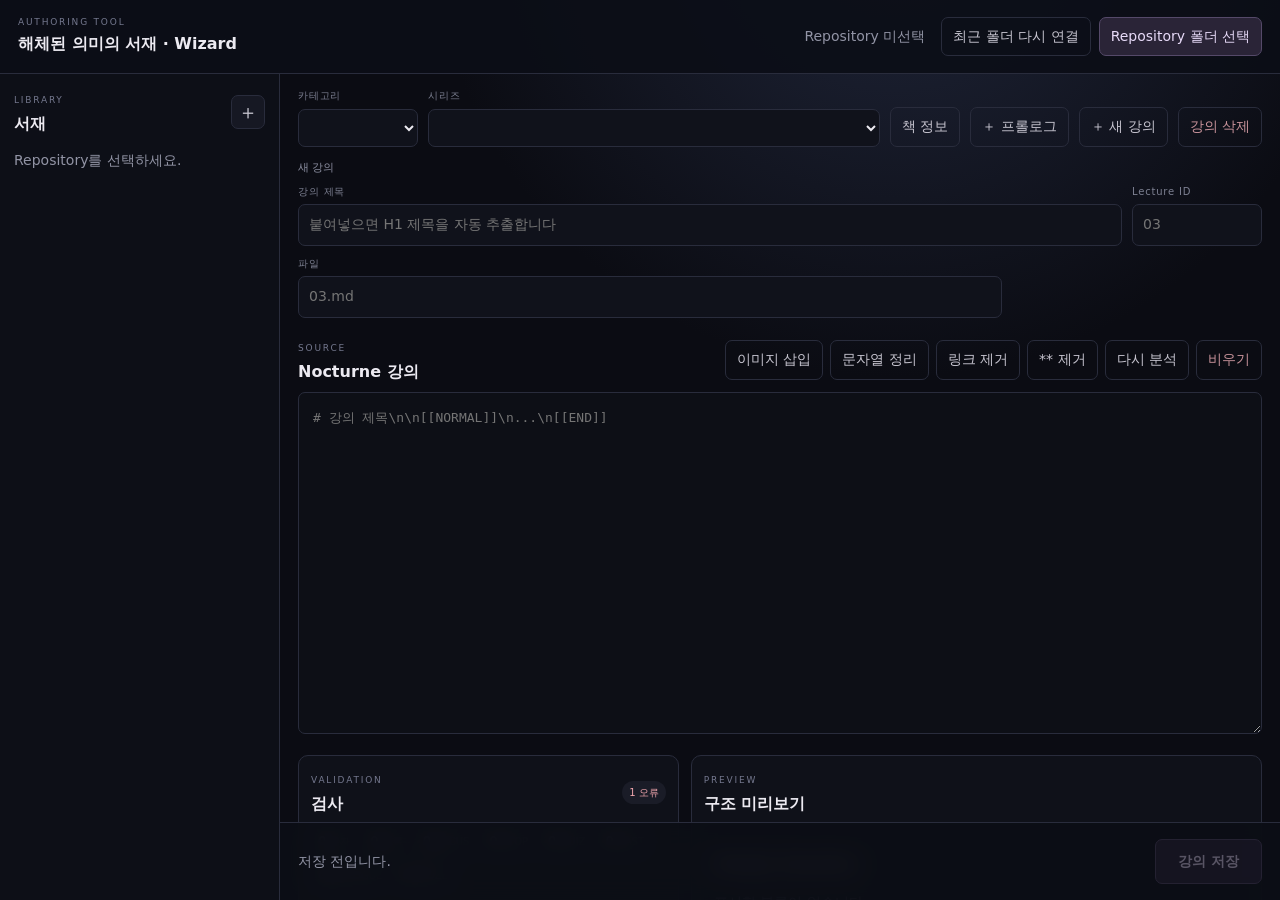
==== commit 84f496e1: "index" ====
--- a/tools/wizard/index.html
+++ b/tools/wizard/index.html
@@ -4,7 +4,7 @@
   <meta charset="utf-8">
   <meta name="viewport" content="width=device-width,initial-scale=1">
   <title>해체된 의미의 서재 · Authoring Wizard</title>
-  <link rel="stylesheet" href="wizard.css">
+  <link rel="stylesheet" href="wizard.css?v=0.19.0">
 </head>
 <body>
   <header class="topbar">
@@ -45,7 +45,7 @@
 
       <div class="paste-head">
         <div><span class="eyebrow">SOURCE</span><h2>Nocturne 강의</h2></div>
-        <div class="source-actions"><button id="replaceToolBtn" class="ghost">문자열 정리</button><button id="stripLinksBtn" class="ghost">링크 제거</button><button id="stripBoldBtn" class="ghost">** 제거</button><button id="analyzeBtn" class="ghost">다시 분석</button><button id="clearBtn" class="ghost danger">비우기</button></div>
+        <div class="source-actions"><button id="insertImageBtn" class="ghost">이미지 삽입</button><button id="replaceToolBtn" class="ghost">문자열 정리</button><button id="stripLinksBtn" class="ghost">링크 제거</button><button id="stripBoldBtn" class="ghost">** 제거</button><button id="analyzeBtn" class="ghost">다시 분석</button><button id="clearBtn" class="ghost danger">비우기</button></div>
       </div>
       <textarea id="sourceInput" spellcheck="false" placeholder="# 강의 제목\n\n[[NORMAL]]\n...\n[[END]]"></textarea>
 
@@ -101,10 +101,10 @@
   </dialog>
 
   <script src="../../web/core.js"></script>
-  <script src="repository.js"></script>
-  <script src="validator.js"></script>
-  <script src="preview.js"></script>
-  <script src="wizard.js"></script>
+  <script src="repository.js?v=0.19.0"></script>
+  <script src="validator.js?v=0.19.0"></script>
+  <script src="preview.js?v=0.19.0"></script>
+  <script src="wizard.js?v=0.19.0"></script>
 
   <dialog id="replaceDialog">
     <form method="dialog" class="dialog-form" id="replaceForm">
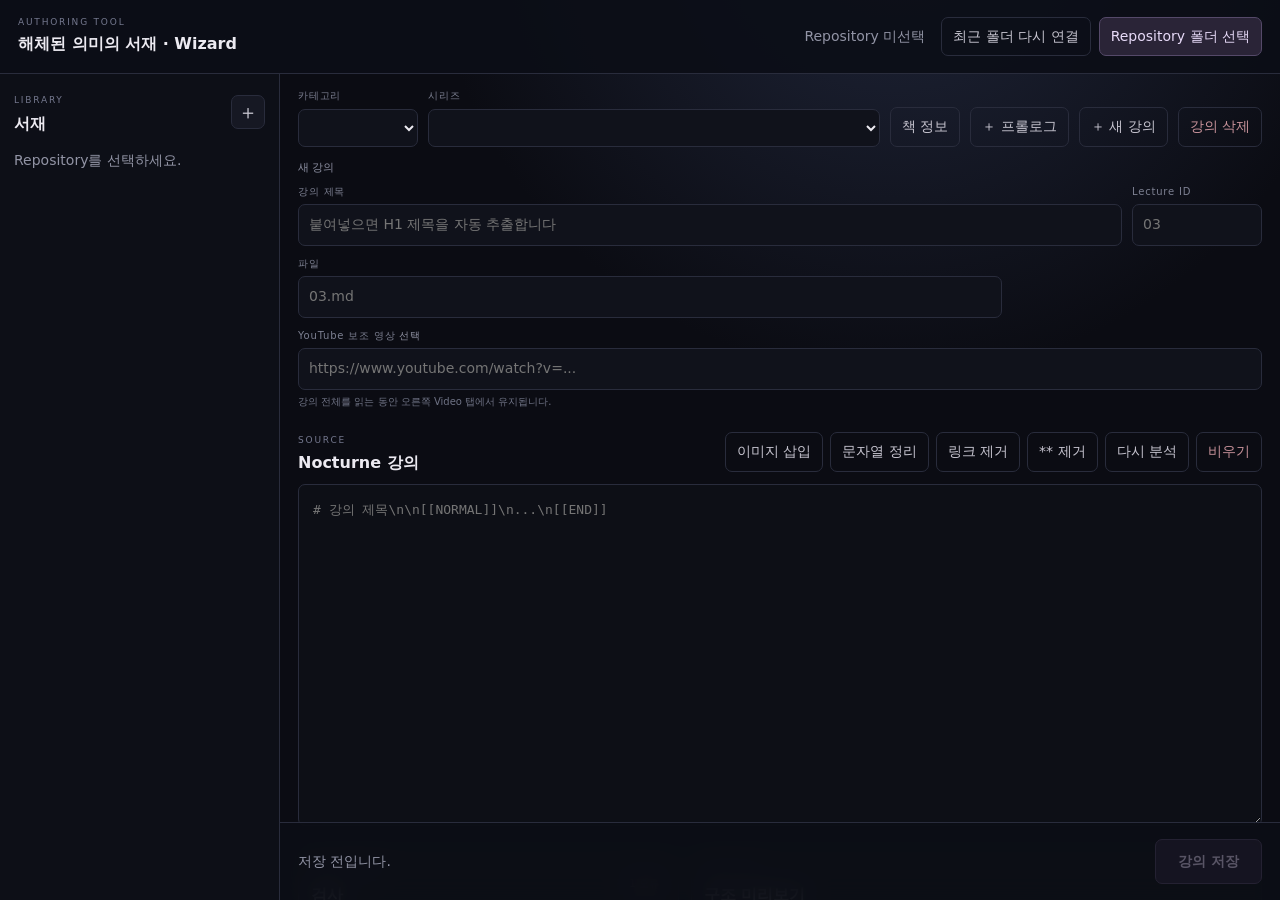
==== commit d461c09e: "URL" ====
--- a/tools/wizard/index.html
+++ b/tools/wizard/index.html
@@ -4,7 +4,7 @@
   <meta charset="utf-8">
   <meta name="viewport" content="width=device-width,initial-scale=1">
   <title>해체된 의미의 서재 · Authoring Wizard</title>
-  <link rel="stylesheet" href="wizard.css?v=0.19.0">
+  <link rel="stylesheet" href="wizard.css?v=0.21.0">
 </head>
 <body>
   <header class="topbar">
@@ -41,6 +41,7 @@
         <div class="field wide"><label>강의 제목</label><input id="lectureTitle" placeholder="붙여넣으면 H1 제목을 자동 추출합니다"></div>
         <div class="field"><label>Lecture ID</label><input id="lectureId" placeholder="03"></div>
         <div class="field"><label>파일</label><input id="lectureFile" placeholder="03.md"></div>
+        <div class="field lecture-video-field"><label>YouTube 보조 영상 <span class="muted">선택</span></label><input id="lectureVideoUrl" type="url" placeholder="https://www.youtube.com/watch?v=..."><small class="field-help">강의 전체를 읽는 동안 오른쪽 Video 탭에서 유지됩니다.</small></div>
       </div>
 
       <div class="paste-head">
@@ -101,10 +102,10 @@
   </dialog>
 
   <script src="../../web/core.js"></script>
-  <script src="repository.js?v=0.19.0"></script>
-  <script src="validator.js?v=0.19.0"></script>
-  <script src="preview.js?v=0.19.0"></script>
-  <script src="wizard.js?v=0.19.0"></script>
+  <script src="repository.js?v=0.21.0"></script>
+  <script src="validator.js?v=0.21.0"></script>
+  <script src="preview.js?v=0.21.0"></script>
+  <script src="wizard.js?v=0.21.0"></script>
 
   <dialog id="replaceDialog">
     <form method="dialog" class="dialog-form" id="replaceForm">
--- a/tools/wizard/wizard.css
+++ b/tools/wizard/wizard.css
@@ -6,3 +6,6 @@
 .speaker-side-field{min-width:110px}.speaker-side-field select{width:100%}
 
 .field-help{font-size:9px;color:var(--muted)}.field.is-disabled,.is-disabled{opacity:.55}.editor-toolbar .danger{margin-left:auto}@media(max-width:1100px){.speaker-row{grid-template-columns:48px minmax(0,1fr) 120px}.speaker-thumb{grid-column:2/4}}
+
+/* v0.21 lecture-level media */
+.lecture-video-field{grid-column:1/-1}.field-help{color:#6f7385;font-size:10px;line-height:1.45}.lecture-video-field input{width:100%}
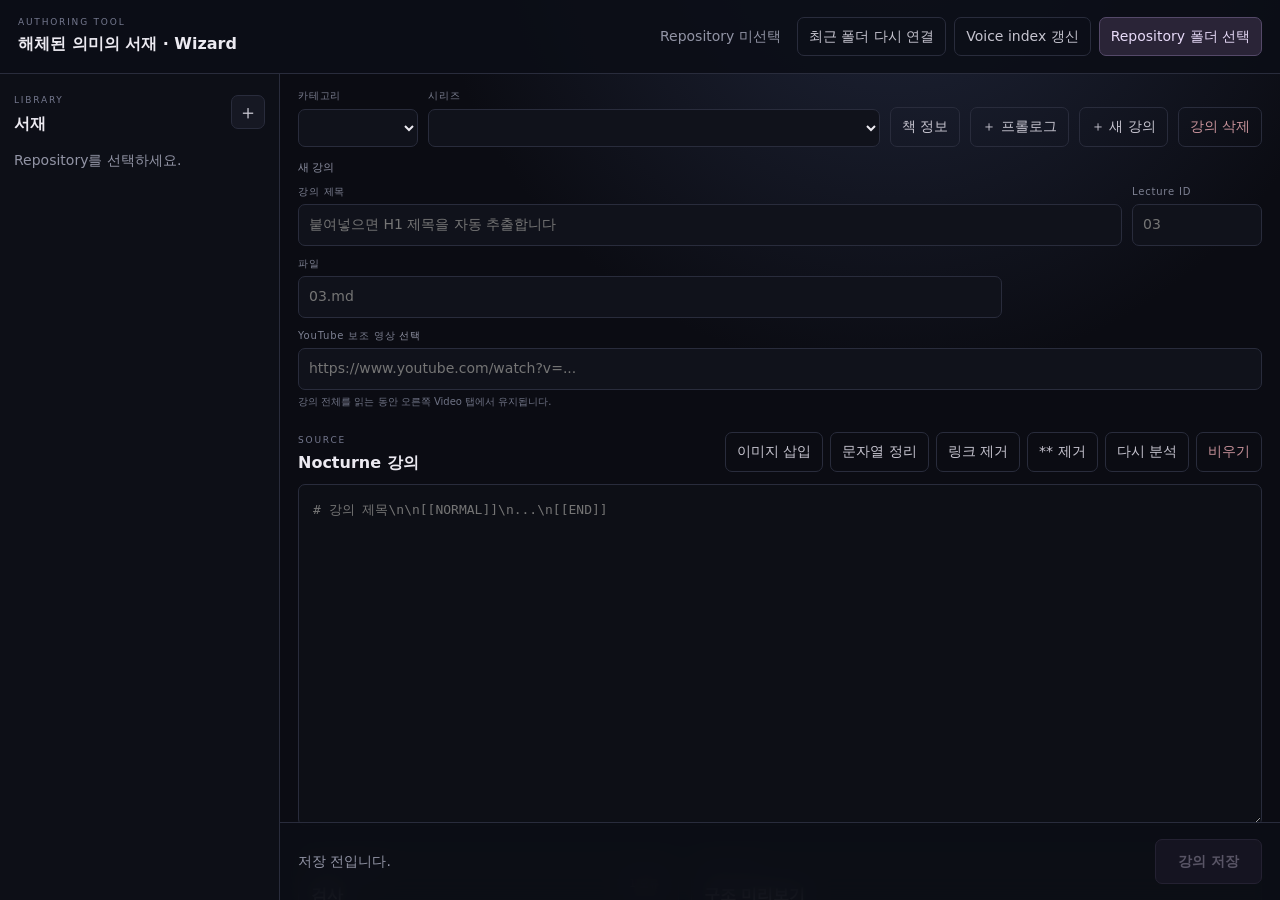
==== commit 7450a160: "new lectures 11/25" ====
--- a/tools/wizard/index.html
+++ b/tools/wizard/index.html
@@ -4,7 +4,7 @@
   <meta charset="utf-8">
   <meta name="viewport" content="width=device-width,initial-scale=1">
   <title>해체된 의미의 서재 · Authoring Wizard</title>
-  <link rel="stylesheet" href="wizard.css?v=0.21.0">
+  <link rel="stylesheet" href="wizard.css?v=0.24.2">
 </head>
 <body>
   <header class="topbar">
@@ -15,6 +15,7 @@
     <div class="repo-strip">
       <span id="repoState" class="repo-state">Repository 미선택</span>
       <button id="reconnectBtn" class="ghost">최근 폴더 다시 연결</button>
+      <button id="refreshVoiceIndexBtn" class="ghost">Voice index 갱신</button>
       <button id="chooseRepoBtn" class="primary">Repository 폴더 선택</button>
     </div>
   </header>
@@ -97,15 +98,21 @@
         <div id="coverPreview" class="cover-preview"><span>표지 없음</span></div>
         <div class="cover-actions"><div id="coverPath" class="muted">이미지 없음 · 제목형 표지를 사용합니다.</div><button id="pickCoverBtn" type="button" class="ghost">표지 이미지 선택</button><button id="clearCoverBtn" type="button" class="ghost danger">표지 제거</button></div>
       </div>
+      <div class="field">
+        <label>책 진입 음성 <span class="muted">WAV · 선택</span></label>
+        <div id="bookIntroPath" class="muted">음성 없음</div>
+        <div class="source-actions"><button id="pickBookIntroBtn" type="button" class="ghost">WAV 선택</button><button id="clearBookIntroBtn" type="button" class="ghost danger">음성 제거</button></div>
+        <small class="field-help">책 서가(book.html)에 진입할 때 한 번 재생합니다. 저장 시 시리즈 assets/book-intro.wav로 복사됩니다.</small>
+      </div>
       <div class="dialog-actions"><button value="cancel" class="ghost">취소</button><button id="saveSeriesMetaBtn" value="default" class="primary">책 정보 저장</button></div>
     </form>
   </dialog>
 
   <script src="../../web/core.js"></script>
-  <script src="repository.js?v=0.21.0"></script>
-  <script src="validator.js?v=0.21.0"></script>
-  <script src="preview.js?v=0.21.0"></script>
-  <script src="wizard.js?v=0.21.0"></script>
+  <script src="repository.js?v=0.24.2"></script>
+  <script src="validator.js?v=0.24.2"></script>
+  <script src="preview.js?v=0.24.2"></script>
+  <script src="wizard.js?v=0.24.2"></script>
 
   <dialog id="replaceDialog">
     <form method="dialog" class="dialog-form" id="replaceForm">
